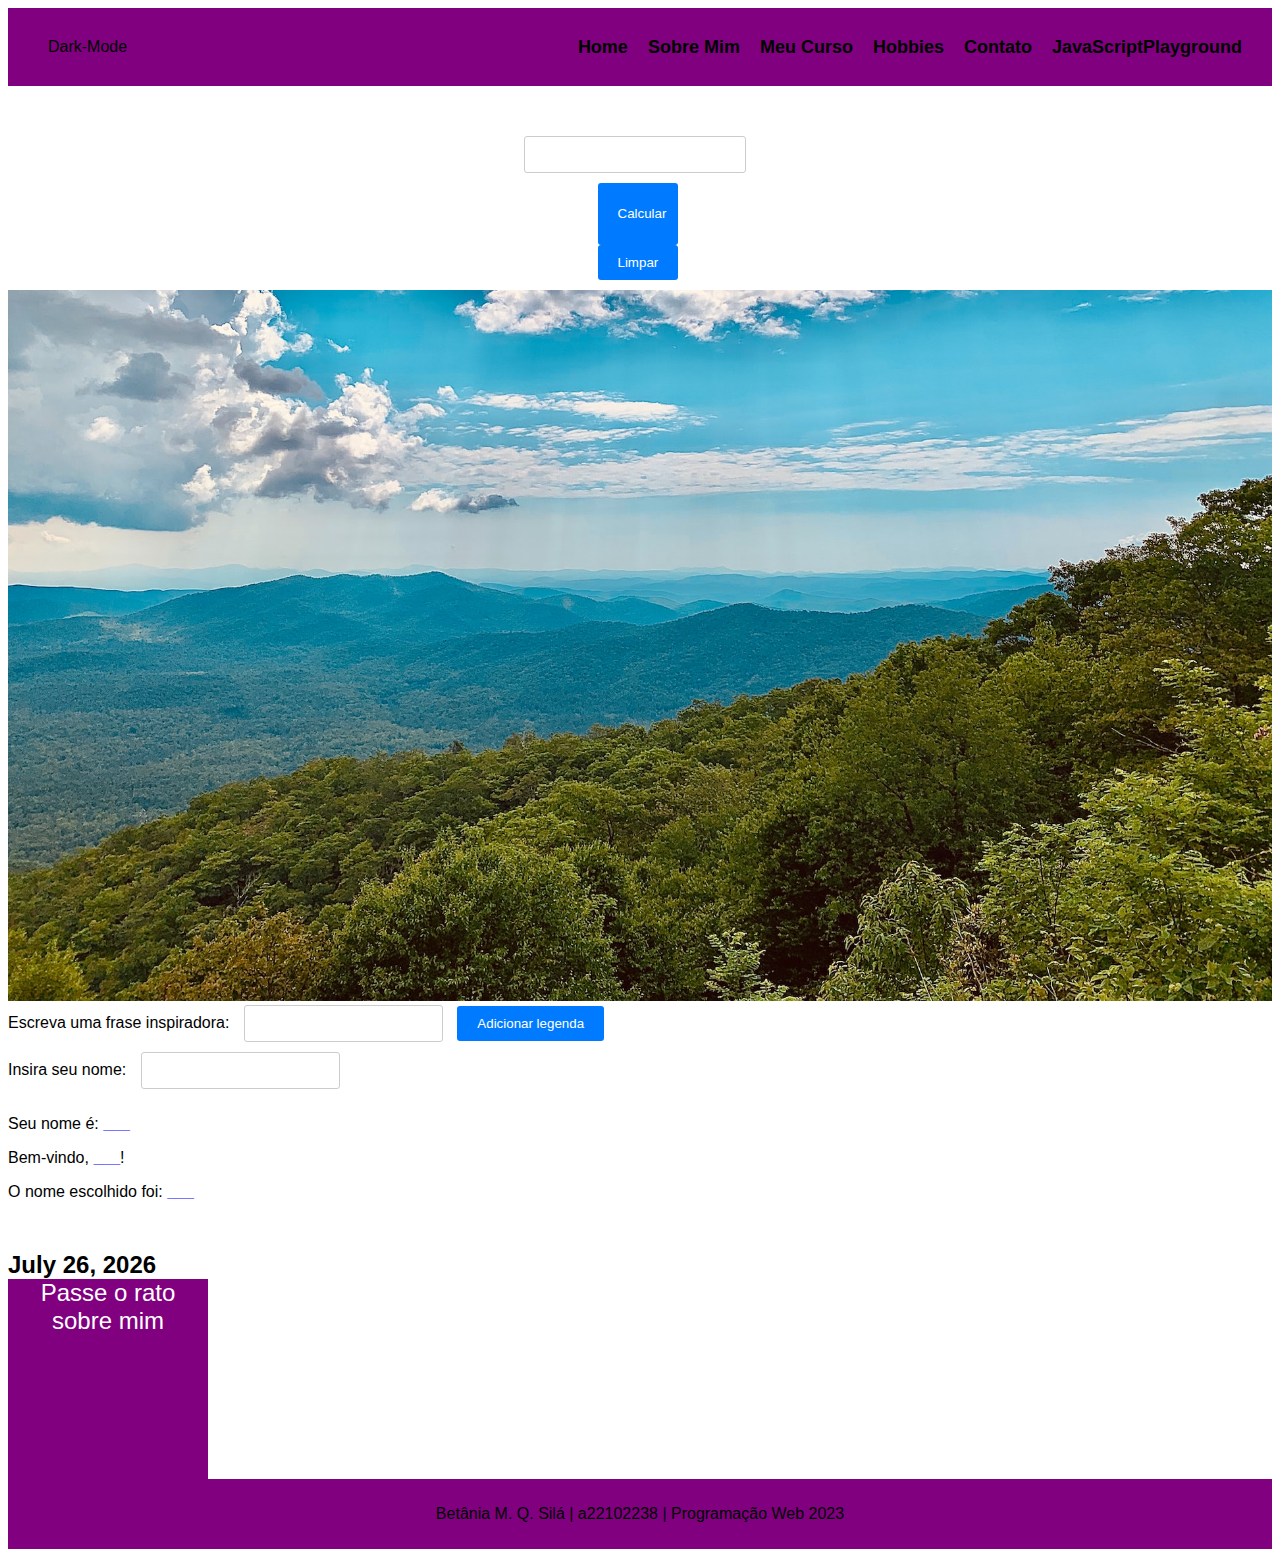
==== exerciciosJavaScript.html @ 311d33fc "primeiras atualizações" ====
<!DOCTYPE html>
<html lang="pt">

<head>
    <meta charset="UTF-8">
    <meta http-equiv="X-UA-Compatible" content="IE=edge">
    <meta name="viewport" content="width=device-width, initial-scale=1.0">
    <title>JavaScript Playground</title>
    <link rel="stylesheet" href="estilosExercicios.css">
    <link rel="stylesheet" href="estilo.css">
</head>

<body>

    <header>
        <button id="dark-mode-button" class="light-mode">Dark-Mode</button>
        <nav>
            <ul>
                <li><a href="index.html">Home</a></li>
                <li><a href="#">Sobre Mim</a></li>
                <li><a href="#">Meu Curso</a></li>
                <li><a href="#">Hobbies</a></li>
                <li><a href="#">Contato</a></li>
                <li><a href="exerciciosJavaScript.html">JavaScriptPlayground</a></li>
            </ul>
        </nav>
    </header>

    <main>
        <div class="calculator-container">
            <input type="text" id="calculator-input">
            <button id="calculate-button">
                <p>Calcular</p>
            </button>
            <button id="clear-button">Limpar</button>
            <div id="calculator-result"></div>
        </div>

        <div>
            <img id="inspirational-image" src="images/imagemInspiradora.jpeg" alt="inspirational image">
            <div>
                <label for="caption-input">Escreva uma frase inspiradora:</label>
                <input type="text" id="caption-input" name="caption-input">
                <button id="caption-button">Adicionar legenda</button>
            </div>
        </div>

        <label for="name-input">Insira seu nome:</label>
        <input type="text" id="name-input">

        <p>Seu nome é: <span class="name-element">___</span></p>
        <p>Bem-vindo, <span class="name-element">___</span>!</p>
        <p>O nome escolhido foi: <span class="name-element">___</span></p>

        <div id="date-element"></div>

        <div id="hover-element">Passe o rato sobre mim</div>

    </main>

    <footer>
        <p>Betânia M. Q. Silá | a22102238 | Programação Web 2023
        </p>
    </footer>

    <script>
        const darkModeButton = document.querySelector('#dark-mode-button');

        darkModeButton.addEventListener('click', function () {
            document.body.classList.toggle('dark-mode');
        });
    </script>

    <script>
        const input = document.querySelector('#calculator-input');
        const result = document.querySelector('#calculator-result');
        const calculateButton = document.querySelector('#calculate-button');
        const clearButton = document.querySelector('#clear-button');

        calculateButton.addEventListener('click', function () {
            result.textContent = eval(input.value);
        });

        clearButton.addEventListener('click', function () {
            result.textContent = '';
        });

    </script>

    <script>
        const image = document.querySelector('#inspirational-image');
        const captionInput = document.querySelector('#caption-input');
        const captionButton = document.querySelector('#caption-button');

        captionButton.addEventListener('click', function () {
            image.setAttribute('title', captionInput.value);
        });
    </script>

    <script>
        const nameInput = document.querySelector('#name-input');
        const nameElements = document.querySelectorAll('.name-element');

        nameInput.addEventListener('input', function () {
            const name = nameInput.value;
            nameElements.forEach(element => {
                element.textContent = name;
            });
        });
    </script>

    <script>
        const dateElement = document.querySelector('#date-element');
        const date = new Date();
        const options = { month: 'long', day: 'numeric', year: 'numeric' };
        const formattedDate = date.toLocaleDateString('en-US', options);
        dateElement.textContent = formattedDate;
    </script>

    <script>
        const hoverElement = document.querySelector('#hover-element');

        hoverElement.addEventListener('mouseover', function () {
            hoverElement.classList.add('hovered');
        });

        hoverElement.addEventListener('mouseout', function () {
            hoverElement.classList.remove('hovered');
        });

    </script>
</body>

</html>
---- estilosExercicios.css ----
/* definir uma fonte padrão para todo o documento */
body {
  font-family: Arial, sans-serif;
}

/* definir estilos para o contêiner principal */
.container {
  display: flex;
  flex-direction: column;
  align-items: center;
}

/* estilos para imagens dentro do contêiner */
img {
  max-width: 100%;
}

/* estilos para rótulos (labels) */
label {
  margin-right: 10px;
}

/* estilos para campos de entrada de texto */
input[type="text"] {
  padding: 10px;
  border: 1px solid #ccc;
  border-radius: 3px;
  margin-right: 10px;
  margin-bottom: 10px;
}

/* estilos para botões */
button {
  padding: 10px 20px;
  border: none;
  border-radius: 3px;
  color: #fff;
  background-color: #007bff;
  cursor: pointer;
  margin-right: 5px;
}

/* estilos para botões quando o mouse passa por cima */
button:hover {
  background-color: #0069d9;
}

/* estilos para o contêiner da calculadora */
.calculator-container {
  display: flex;
  flex-direction: column;
  align-items: center;
  margin-top: 50px;
}

/* estilos para campos de entrada de texto dentro da calculadora */
.calculator-container input[type="text"] {
  width: 200px;
}

/* estilos para botões dentro da calculadora */
.calculator-container button {
  width: 80px;
}

/* estilos para o resultado da calculadora */
#calculator-result {
  margin-top: 10px;
  font-size: 24px;
  font-weight: bold;
}

/* estilos para elementos com a classe "name-element" */
.name-element {
  font-weight: bold;
  color: blue;
}

/* estilos para o elemento com o ID "date-element" */
#date-element {
  font-size: 24px;
  font-weight: bold;
  margin-top: 50px;
}

/* estilos para o elemento com o ID "hover-element" */
#hover-element {
  width: 200px;
  height: 200px;
  background-color: purple;
  color: white;
  text-align: center;
  font-size: 24px;
}

/* estilos para o elemento com a classe "hovered" quando o mouse passa por cima */
.hovered:hover {
  background-color: red;
}
---- estilo.css ----
/* Estilo para o header */
header {
    background-color: purple;
    padding: 20px;
    display: flex;
    justify-content: space-between;
    align-items: center;
}

button#dark-mode-button {
    border:purple;
    background-color: transparent;
    font-size: 16px;
    cursor: pointer;
}

button#dark-mode-button:hover {
    text-decoration: underline;
}

.dark-mode {
    background-color: #282c35;
    color: #fff;
}

.light-mode {
    background-color: #fff;
    color: #000;
}

/* Estilo para o menu */
nav {
    display: flex;
    justify-content: center;
}

nav ul {
    margin: 0;
    padding: 0;
    list-style: none;
    display: flex;
}

nav li {
    margin: 0 10px;
}

nav a {
    color: black;
    text-decoration: none;
    font-size: 18px;
    font-weight: bold;
    transition: color 0.3s ease;
}

nav a:hover {
    color: #ccc;
}

/* Estilo para a seção hero */
.hero {
    background-image: url('images/myBackground.jpeg');
    background-size: cover;
    background-position: center;
    height: 600px;
    display: flex;
    flex-direction: column;
    justify-content: center;
    align-items: center;
    text-align: center;
}

.hero h1 {
    font-size: 48px;
    margin-bottom: 20px;
    color: #ccc;
}

.hero p {
    font-size: 24px;
}

/* Estilo para a seção about */
.about {
    padding: 50px;
}

.about h2 {
    font-size: 36px;
    margin-bottom: 20px;
}

.about p {
    font-size: 18px;
    line-height: 1.5;
}

/* Estilo para o rodapé */
footer {
    background-color: purple;
    color: black;
    padding: 10px;
    text-align: center;
}
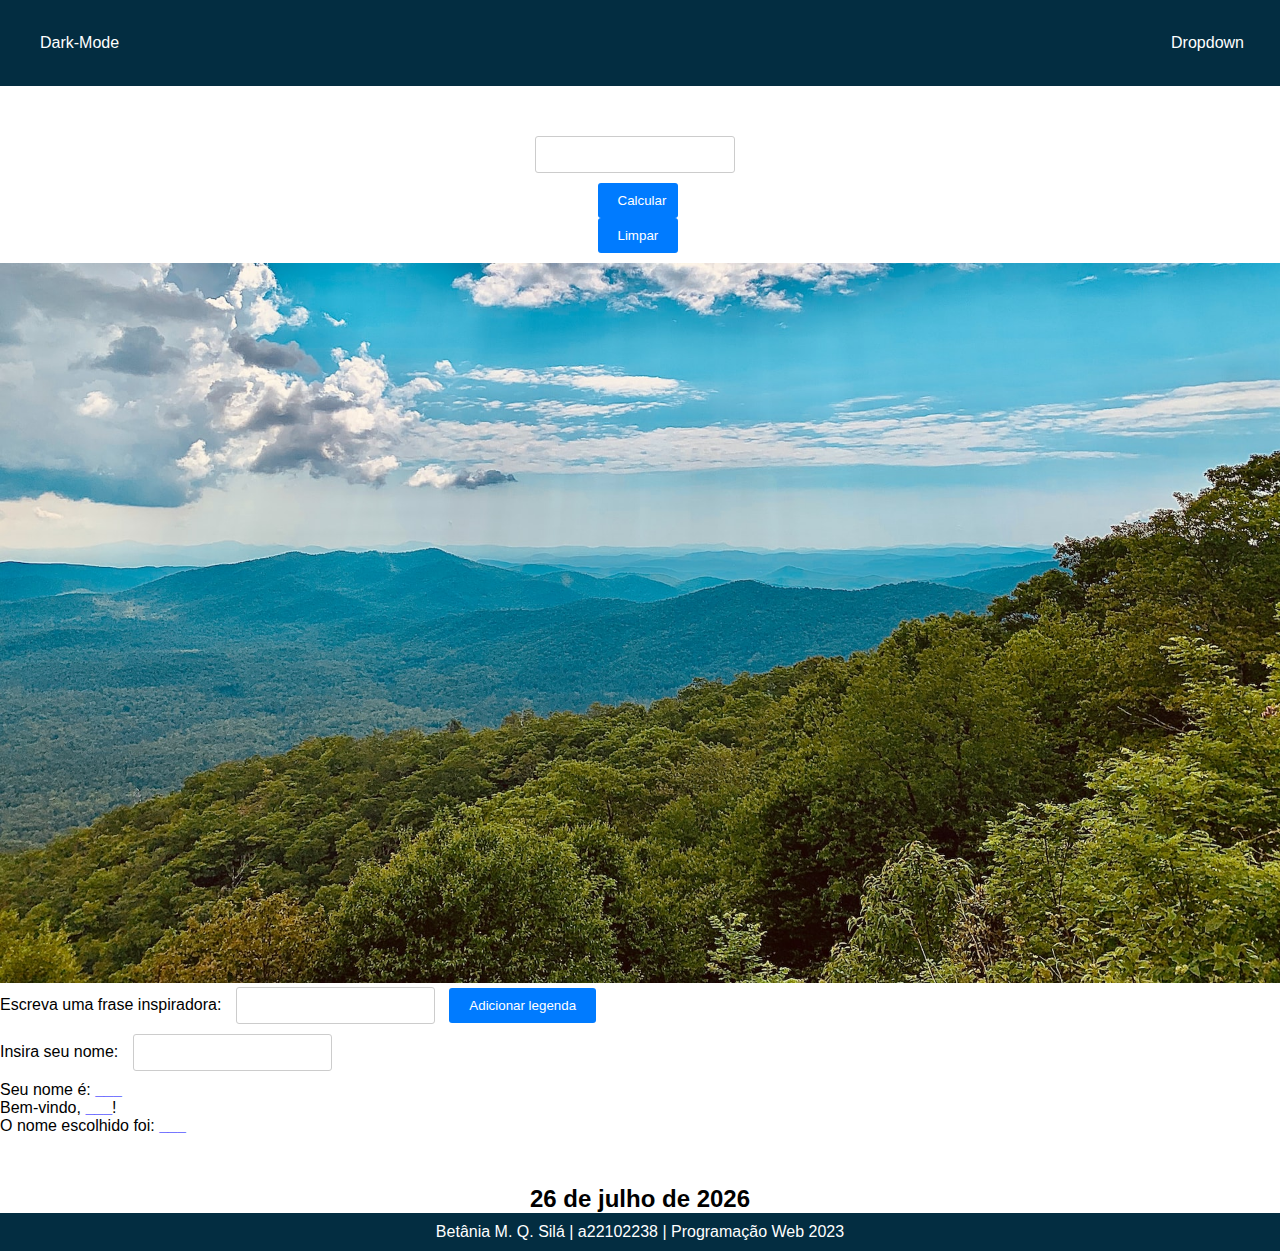
==== commit 0ef72b5b: "Alt" ====
--- a/exerciciosJavaScript.html
+++ b/exerciciosJavaScript.html
@@ -8,6 +8,7 @@
     <title>JavaScript Playground</title>
     <link rel="stylesheet" href="estilosExercicios.css">
     <link rel="stylesheet" href="estilo.css">
+
 </head>
 
 <body>
@@ -15,14 +16,21 @@
     <header>
         <button id="dark-mode-button" class="light-mode">Dark-Mode</button>
         <nav>
-            <ul>
-                <li><a href="index.html">Home</a></li>
-                <li><a href="#">Sobre Mim</a></li>
-                <li><a href="#">Meu Curso</a></li>
-                <li><a href="#">Hobbies</a></li>
-                <li><a href="#">Contato</a></li>
-                <li><a href="exerciciosJavaScript.html">JavaScriptPlayground</a></li>
-            </ul>
+            <div class="dropdown">
+                <button class="dropbtn">
+                    Dropdown
+                    <br>
+                    <i class="fa fa-caret-down"></i>
+                </button>
+                <div class="dropdown-content">
+                    <a href="index.html">Home</a>
+                    <a href="#sobre">Sobre Mim</a>
+                    <a href="#curso">Meu Curso</a>
+                    <a href="#hobbies">Hobbies</a>
+                    <a href="#">Contato</a>
+                    <a href="exerciciosJavaScript.html">JavaScript Playground</a>
+                </div>
+            </div>
         </nav>
     </header>
 
@@ -54,9 +62,10 @@
 
         <div id="date-element"></div>
 
-        <div id="hover-element">Passe o rato sobre mim</div>
+        <img1 src="images/myBackground.jpeg" onmouseover="this.src='https://via.placeholder.com/350x250'" onmouseout="this.src='https://via.placeholder.com/300x200'">
 
     </main>
+
 
     <footer>
         <p>Betânia M. Q. Silá | a22102238 | Programação Web 2023
@@ -112,23 +121,10 @@
     <script>
         const dateElement = document.querySelector('#date-element');
         const date = new Date();
-        const options = { month: 'long', day: 'numeric', year: 'numeric' };
-        const formattedDate = date.toLocaleDateString('en-US', options);
+        const options = { day: 'numeric', month: 'long', year: 'numeric' };
+        const formattedDate = date.toLocaleDateString('pt', options);
         dateElement.textContent = formattedDate;
     </script>
 
-    <script>
-        const hoverElement = document.querySelector('#hover-element');
-
-        hoverElement.addEventListener('mouseover', function () {
-            hoverElement.classList.add('hovered');
-        });
-
-        hoverElement.addEventListener('mouseout', function () {
-            hoverElement.classList.remove('hovered');
-        });
-
-    </script>
-</body>
-
-</html>+    </body>
+    </html>--- a/estilosExercicios.css
+++ b/estilosExercicios.css
@@ -78,22 +78,9 @@
 
 /* estilos para o elemento com o ID "date-element" */
 #date-element {
+  display: flex;
   font-size: 24px;
   font-weight: bold;
   margin-top: 50px;
+  justify-content: center;
 }
-
-/* estilos para o elemento com o ID "hover-element" */
-#hover-element {
-  width: 200px;
-  height: 200px;
-  background-color: purple;
-  color: white;
-  text-align: center;
-  font-size: 24px;
-}
-
-/* estilos para o elemento com a classe "hovered" quando o mouse passa por cima */
-.hovered:hover {
-  background-color: red;
-}
--- a/estilo.css
+++ b/estilo.css
@@ -1,20 +1,31 @@
+
+@import url('https://fonts.googleapis.com/css2?family=Syne+Mono&display=swap');
+
+* {
+    box-sizing: border-box;
+    font-family: Arial, sans-serif;
+    margin: 0;
+    padding: 0;
+}
+
 /* Estilo para o header */
 header {
-    background-color: purple;
+    background-color: rgb(3, 45, 65);
     padding: 20px;
     display: flex;
     justify-content: space-between;
     align-items: center;
 }
 
-button#dark-mode-button {
-    border:purple;
+#dark-mode-button {
+    border: none;
     background-color: transparent;
     font-size: 16px;
     cursor: pointer;
+    color: white;
 }
 
-button#dark-mode-button:hover {
+#dark-mode-button:hover {
     text-decoration: underline;
 }
 
@@ -57,9 +68,54 @@
     color: #ccc;
 }
 
+.dropdown {
+    display: inline-block;
+}
+
+.dropdown .dropbtn {
+    font-size: 16px;
+    border: none;
+    outline: none;
+    color: white;
+    padding: 14px 16px;
+    background-color: inherit;
+    font-family: inherit;
+    margin: 0;
+}
+
+nav a:hover,
+.dropdown:hover .dropbtn {
+    background-color: burlywood;
+}
+
+.dropdown-content {
+    display: none;
+    position: absolute;
+    background-color: #f9f9f9;
+    min-width: 160px;
+    box-shadow: 0px 8px 16px 0px rgba(0, 0, 0, 0.2);
+    z-index: 1;
+}
+
+.dropdown-content a {
+    color: black;
+    padding: 12px 16px;
+    text-decoration: none;
+    display: block;
+    text-align: left;
+}
+
+.dropdown-content a:hover {
+    background-color: #ddd;
+}
+
+.dropdown:hover .dropdown-content {
+    display: block;
+}
+
 /* Estilo para a seção hero */
 .hero {
-    background-image: url('images/myBackground.jpeg');
+    background-image: url('images/image1.jpeg');
     background-size: cover;
     background-position: center;
     height: 600px;
@@ -73,7 +129,7 @@
 .hero h1 {
     font-size: 48px;
     margin-bottom: 20px;
-    color: #ccc;
+    color: black;
 }
 
 .hero p {
@@ -97,8 +153,8 @@
 
 /* Estilo para o rodapé */
 footer {
-    background-color: purple;
-    color: black;
+    background-color:  rgb(3, 45, 65);
+    color: white;
     padding: 10px;
     text-align: center;
 }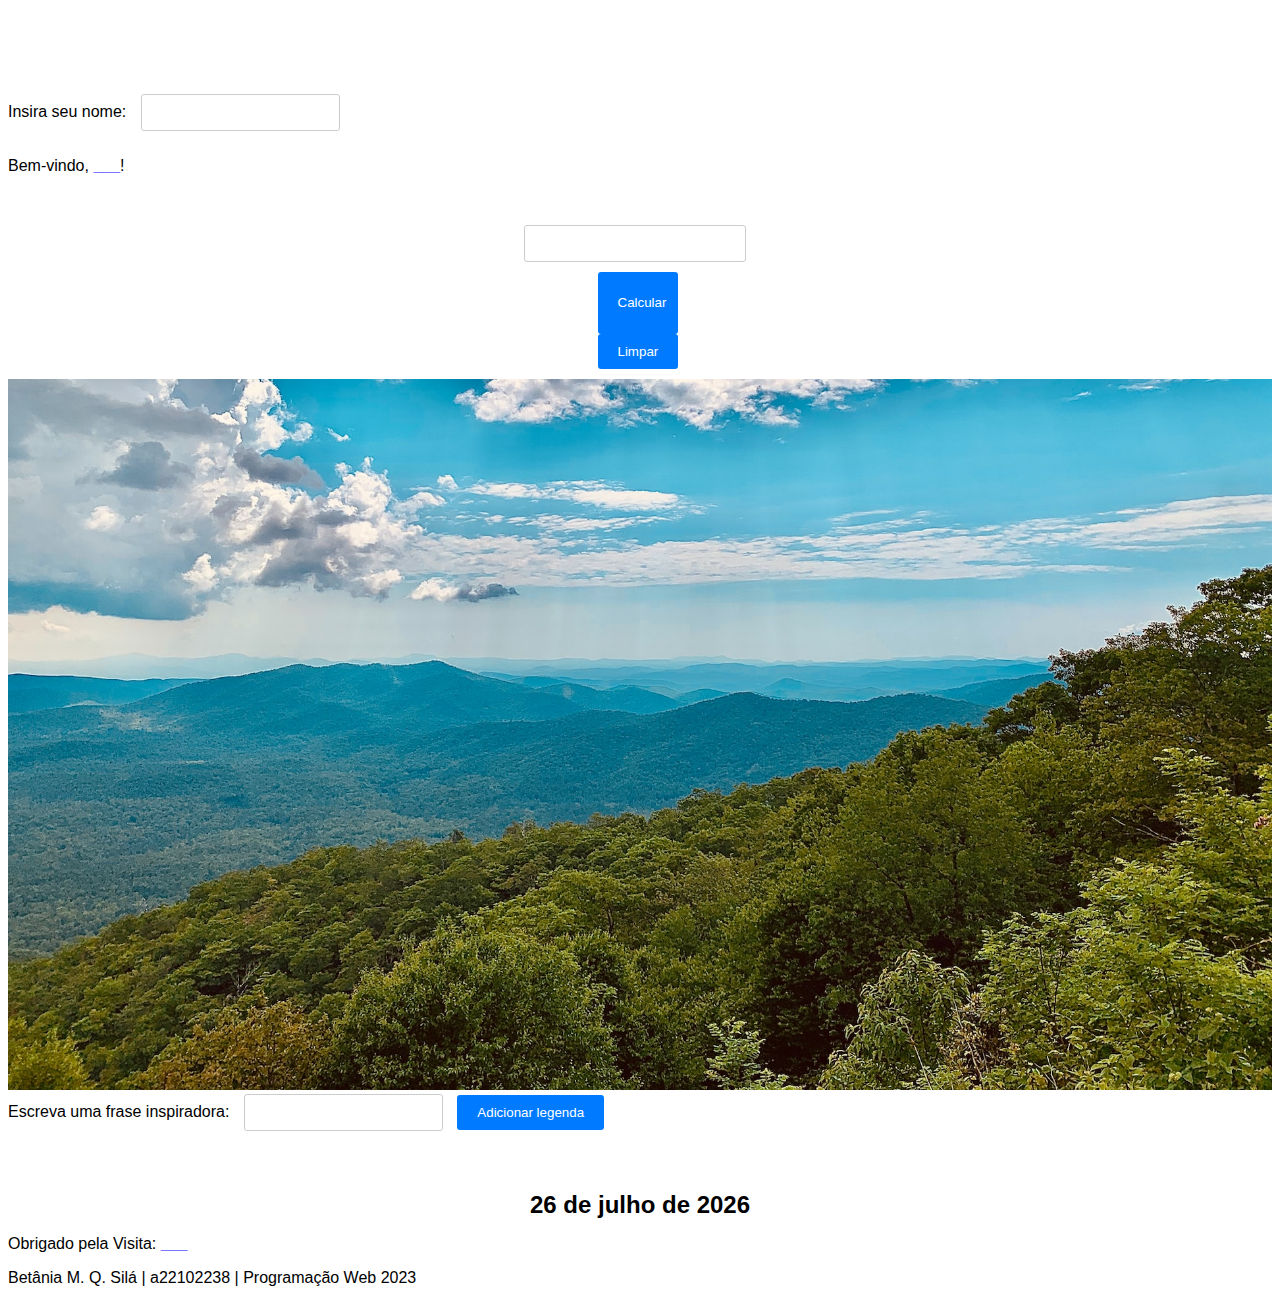
==== commit 036f0956: "mais páginas e algumas alterações" ====
--- a/exerciciosJavaScript.html
+++ b/exerciciosJavaScript.html
@@ -8,33 +8,30 @@
     <title>JavaScript Playground</title>
     <link rel="stylesheet" href="estilosExercicios.css">
     <link rel="stylesheet" href="estilo.css">
-
 </head>
 
 <body>
-
     <header>
         <button id="dark-mode-button" class="light-mode">Dark-Mode</button>
         <nav>
             <div class="dropdown">
                 <button class="dropbtn">
-                    Dropdown
-                    <br>
-                    <i class="fa fa-caret-down"></i>
+                    Menu
                 </button>
                 <div class="dropdown-content">
                     <a href="index.html">Home</a>
-                    <a href="#sobre">Sobre Mim</a>
-                    <a href="#curso">Meu Curso</a>
-                    <a href="#hobbies">Hobbies</a>
-                    <a href="#">Contato</a>
-                    <a href="exerciciosJavaScript.html">JavaScript Playground</a>
                 </div>
             </div>
         </nav>
     </header>
 
     <main>
+
+        <label for="name-input">Insira seu nome:</label>
+        <input type="text" id="name-input">
+        
+        <p>Bem-vindo, <span class="name-element">___</span>!</p>
+
         <div class="calculator-container">
             <input type="text" id="calculator-input">
             <button id="calculate-button">
@@ -53,16 +50,12 @@
             </div>
         </div>
 
-        <label for="name-input">Insira seu nome:</label>
-        <input type="text" id="name-input">
-
-        <p>Seu nome é: <span class="name-element">___</span></p>
-        <p>Bem-vindo, <span class="name-element">___</span>!</p>
-        <p>O nome escolhido foi: <span class="name-element">___</span></p>
-
         <div id="date-element"></div>
 
-        <img1 src="images/myBackground.jpeg" onmouseover="this.src='https://via.placeholder.com/350x250'" onmouseout="this.src='https://via.placeholder.com/300x200'">
+        <img1 src="images/myBackground.jpeg" onmouseover="this.src='https://via.placeholder.com/350x250'"
+            onmouseout="this.src='https://via.placeholder.com/300x200'">
+
+            <p>Obrigado pela Visita: <span class="name-element">___</span></p>
 
     </main>
 
@@ -71,6 +64,7 @@
         <p>Betânia M. Q. Silá | a22102238 | Programação Web 2023
         </p>
     </footer>
+
 
     <script>
         const darkModeButton = document.querySelector('#dark-mode-button');
@@ -125,6 +119,6 @@
         const formattedDate = date.toLocaleDateString('pt', options);
         dateElement.textContent = formattedDate;
     </script>
+</body>
 
-    </body>
-    </html>+</html>--- a/estilosExercicios.css
+++ b/estilosExercicios.css
@@ -45,6 +45,7 @@
   background-color: #0069d9;
 }
 
+
 /* estilos para o contêiner da calculadora */
 .calculator-container {
   display: flex;
@@ -84,3 +85,30 @@
   margin-top: 50px;
   justify-content: center;
 }
+
+#dark-mode-button {
+  position: absolute;
+  top: 20px;
+  right: 20px;
+  border: none;
+  background-color: transparent;
+  font-size: 16px;
+  cursor: pointer;
+  color: white;
+}
+
+#dark-mode-button:hover {
+  text-decoration: underline;
+}
+
+.dark-mode {
+  background-color: #282c35;
+  color: #fff;
+}
+
+.light-mode {
+  background-color: #fff;
+  color: #000;
+}
+
+
--- a/estilo.css
+++ b/estilo.css
@@ -1,42 +1,58 @@
-
 @import url('https://fonts.googleapis.com/css2?family=Syne+Mono&display=swap');
-
-* {
-    box-sizing: border-box;
-    font-family: Arial, sans-serif;
-    margin: 0;
-    padding: 0;
-}
-
 /* Estilo para o header */
 header {
-    background-color: rgb(3, 45, 65);
     padding: 20px;
     display: flex;
     justify-content: space-between;
     align-items: center;
 }
 
-#dark-mode-button {
-    border: none;
-    background-color: transparent;
-    font-size: 16px;
-    cursor: pointer;
-    color: white;
+.dropdown {
+    position: relative;
+    display: inline-block;
 }
 
-#dark-mode-button:hover {
-    text-decoration: underline;
+.dropdown .dropbtn {
+    font-size: 16px;
+    border: none;
+    outline: none;
+    color: white;
+    padding: 14px 16px;
+    background-color: inherit;
+    font-family: inherit;
+    margin: 0;
 }
 
-.dark-mode {
-    background-color: #282c35;
-    color: #fff;
+nav a:hover,
+.dropdown:hover .dropbtn {
+    background-color: rgb(211, 144, 56);
 }
 
-.light-mode {
-    background-color: #fff;
-    color: #000;
+.dropdown-content {
+    display: none;
+    position: absolute;
+    top: 100%;
+    left: 0;
+    background-color: #f9f9f9;
+    min-width: 160px;
+    box-shadow: 0px 8px 16px 0px rgba(0, 0, 0, 0.2);
+    z-index: 1;
+}
+
+.dropdown-content a {
+    color: black;
+    padding: 12px 16px;
+    text-decoration: none;
+    display: block;
+    text-align: left;
+}
+
+.dropdown-content a:hover {
+    background-color: #cc9797e3;
+}
+
+.dropdown:hover .dropdown-content {
+    display: block;
 }
 
 /* Estilo para o menu */
@@ -65,96 +81,6 @@
 }
 
 nav a:hover {
-    color: #ccc;
+    color: #ddd;
 }
 
-.dropdown {
-    display: inline-block;
-}
-
-.dropdown .dropbtn {
-    font-size: 16px;
-    border: none;
-    outline: none;
-    color: white;
-    padding: 14px 16px;
-    background-color: inherit;
-    font-family: inherit;
-    margin: 0;
-}
-
-nav a:hover,
-.dropdown:hover .dropbtn {
-    background-color: burlywood;
-}
-
-.dropdown-content {
-    display: none;
-    position: absolute;
-    background-color: #f9f9f9;
-    min-width: 160px;
-    box-shadow: 0px 8px 16px 0px rgba(0, 0, 0, 0.2);
-    z-index: 1;
-}
-
-.dropdown-content a {
-    color: black;
-    padding: 12px 16px;
-    text-decoration: none;
-    display: block;
-    text-align: left;
-}
-
-.dropdown-content a:hover {
-    background-color: #ddd;
-}
-
-.dropdown:hover .dropdown-content {
-    display: block;
-}
-
-/* Estilo para a seção hero */
-.hero {
-    background-image: url('images/image1.jpeg');
-    background-size: cover;
-    background-position: center;
-    height: 600px;
-    display: flex;
-    flex-direction: column;
-    justify-content: center;
-    align-items: center;
-    text-align: center;
-}
-
-.hero h1 {
-    font-size: 48px;
-    margin-bottom: 20px;
-    color: black;
-}
-
-.hero p {
-    font-size: 24px;
-}
-
-/* Estilo para a seção about */
-.about {
-    padding: 50px;
-}
-
-.about h2 {
-    font-size: 36px;
-    margin-bottom: 20px;
-}
-
-.about p {
-    font-size: 18px;
-    line-height: 1.5;
-}
-
-/* Estilo para o rodapé */
-footer {
-    background-color:  rgb(3, 45, 65);
-    color: white;
-    padding: 10px;
-    text-align: center;
-}